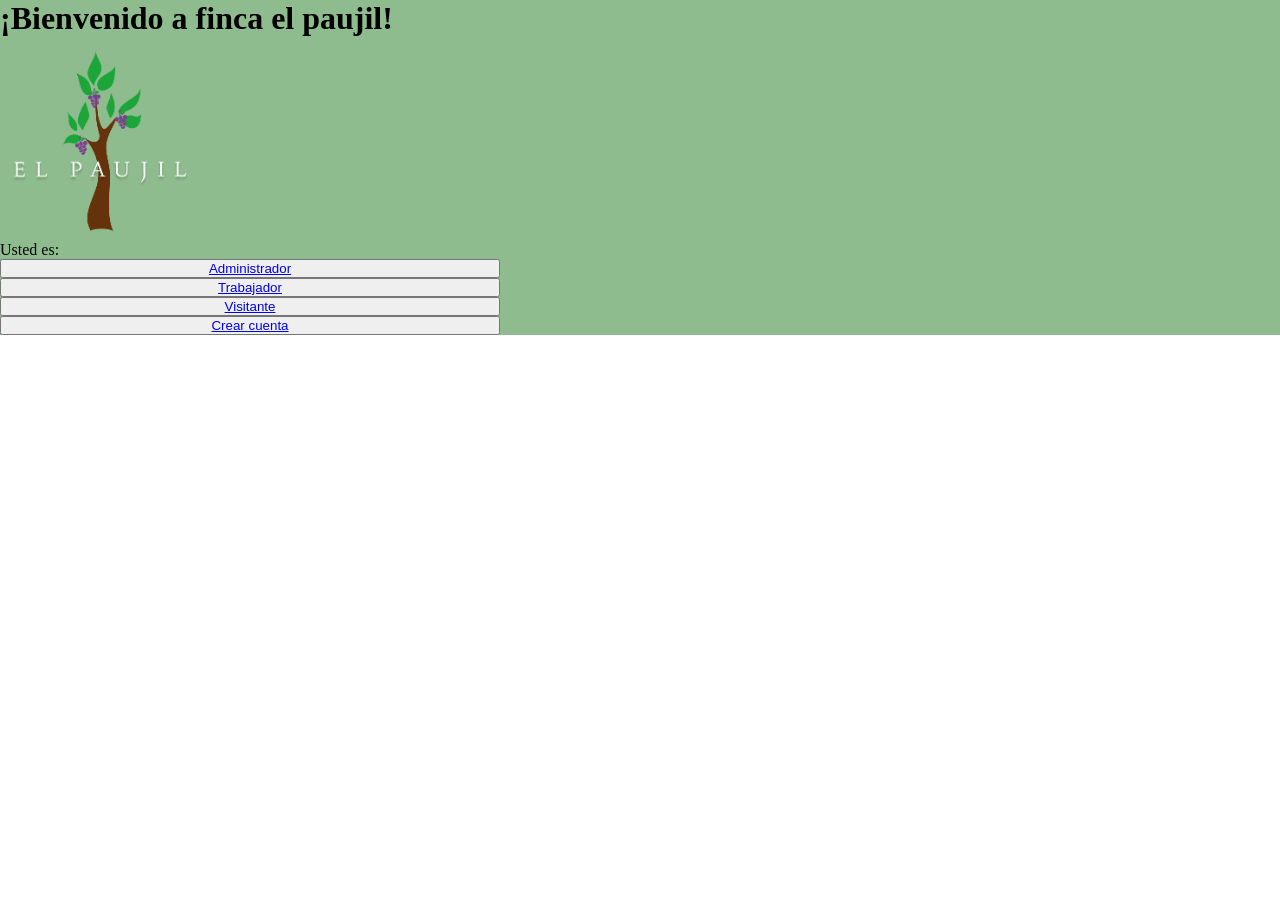
==== index.html @ 81fce47b "Se realizo el html de la pagina de inicio de ingreso de los usuarios aplicando la metodologia bem, e" ====
<!DOCTYPE html>
<html lang="en">
<head>
    <meta charset="UTF-8">
    <meta name="viewport" content="width=device-width, initial-scale=1.0">
    <link rel="stylesheet" href="styles.css">
    <title>Document</title>
</head>
<body>
    <header>
        <div class="Pagina_inicio">
            <h1 class="Pagina_inicio__bienvenida">
                ¡Bienvenido a finca el paujil!
            </h1>
            <img src="IMG/logo_paujil.png" alt="imagen" class="Pagina_inicio__logo">
            <div class="Pagina_inicio__ingreso">
               <span class="Pagina_inicio__texto">Usted es:</span>
                <button class="Pagina_inicio__boton">
                    <a href="#">Administrador</a>
                </button>
                <button class="Pagina_inicio__boton">
                    <a href="#">Trabajador</a>
                </button>
                <button class="Pagina_inicio__boton">
                    <a href="#">Visitante</a>
                </button>
                <button class="Pagina_inicio__boton">
                    <a href="#">Crear cuenta</a>
                </button> 
            </div>
            
        </div>
        
    </header>
</body>
</html>
---- styles.css ----
*{
    margin: 0;
    padding: 0;
    box-sizing: border-box;
}

:root{
    --color_fondo: darkseagreen;
}

.Pagina_inicio{
    flex-direction: row;
    background-color: var(--color_fondo);
}

.Pagina_inicio__logo{
    width: 200px;
    height: 200px;
}

.Pagina_inicio__ingreso{
    display: flex;
    width: 500px;
    flex-direction: column;
}
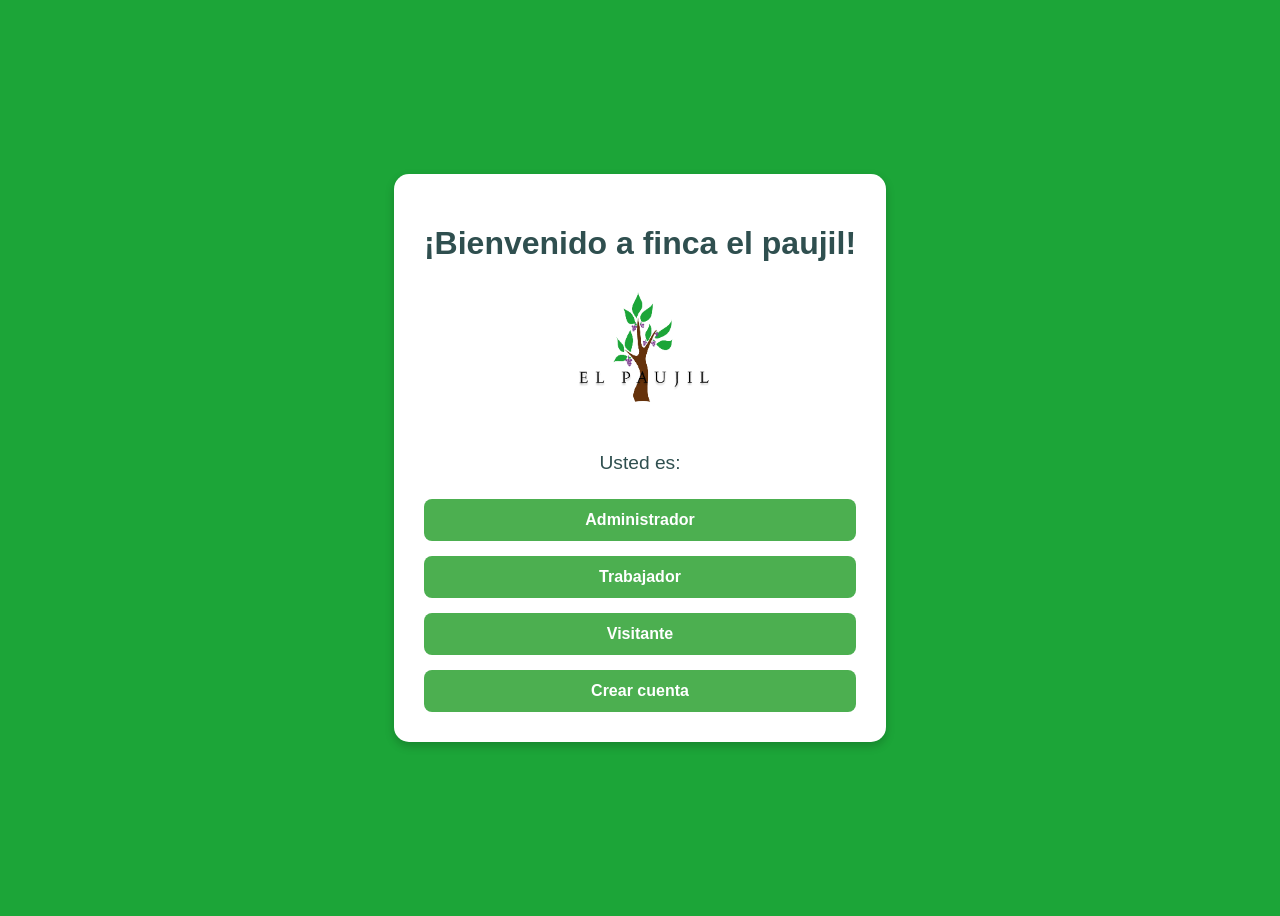
==== commit d36f5f0a: "Agregue estilos y di forma a la pagina principan del login de usuario, cambie el logo de la pagina" ====
--- a/index.html
+++ b/index.html
@@ -12,7 +12,7 @@
             <h1 class="Pagina_inicio__bienvenida">
                 ¡Bienvenido a finca el paujil!
             </h1>
-            <img src="IMG/logo_paujil.png" alt="imagen" class="Pagina_inicio__logo">
+            <img src="IMG/Group 2 (1).png" alt="imagen" class="Pagina_inicio__logo">
             <div class="Pagina_inicio__ingreso">
                <span class="Pagina_inicio__texto">Usted es:</span>
                 <button class="Pagina_inicio__boton">
@@ -24,7 +24,7 @@
                 <button class="Pagina_inicio__boton">
                     <a href="#">Visitante</a>
                 </button>
-                <button class="Pagina_inicio__boton">
+                <button class="Pagina_inicio__boton ">
                     <a href="#">Crear cuenta</a>
                 </button> 
             </div>
--- a/styles.css
+++ b/styles.css
@@ -1,4 +1,4 @@
-*{
+/* *{
     margin: 0;
     padding: 0;
     box-sizing: border-box;
@@ -22,4 +22,79 @@
     display: flex;
     width: 500px;
     flex-direction: column;
+} */
+
+:root {
+    --color_fondo: #1CA538; /* verde suave */
+    --color_principal: #2F4F4F; /* verde oscuro elegante */
+    --color_secundario: #ffffff; /* blanco */
+    --color_boton: #4CAF50; /* verde vibrante */
+    --color_boton_hover: #45a049;
+    --fuente_principal: 'Segoe UI', Tahoma, Geneva, Verdana, sans-serif;
+}
+
+body {
+    font-family: var(--fuente_principal);
+    background-color: var(--color_fondo);
+    display: flex;
+    justify-content: center;
+    align-items: center;
+    height: 100vh;
+}
+
+.Pagina_inicio {
+    display: flex;
+    flex-direction: column;
+    align-items: center;
+    text-align: center;
+    background: var(--color_secundario);
+    padding: 30px;
+    border-radius: 15px;
+    box-shadow: 0px 4px 10px rgba(0,0,0,0.2);
+    max-width: 600px;
+}
+
+.Pagina_inicio__bienvenida {
+    color: var(--color_principal);
+    font-size: 2rem;
+    margin-bottom: 20px;
+}
+
+.Pagina_inicio__logo {
+    width: 150px;
+    height: 150px;
+    margin-bottom: 20px;
+}
+
+.Pagina_inicio__ingreso {
+    display: flex;
+    flex-direction: column;
+    gap: 15px;
+    width: 100%;
+}
+
+.Pagina_inicio__texto {
+    font-size: 1.2rem;
+    color: var(--color_principal);
+    margin-bottom: 10px;
+}
+
+.Pagina_inicio__boton {
+    background-color: var(--color_boton);
+    border: none;
+    padding: 12px;
+    border-radius: 8px;
+    cursor: pointer;
+    transition: background-color 0.3s ease;
+}
+
+.Pagina_inicio__boton a {
+    text-decoration: none;
+    color: var(--color_secundario);
+    font-weight: bold;
+    font-size: 1rem;
+}
+
+.Pagina_inicio__boton:hover {
+    background-color: var(--color_boton_hover);
 }
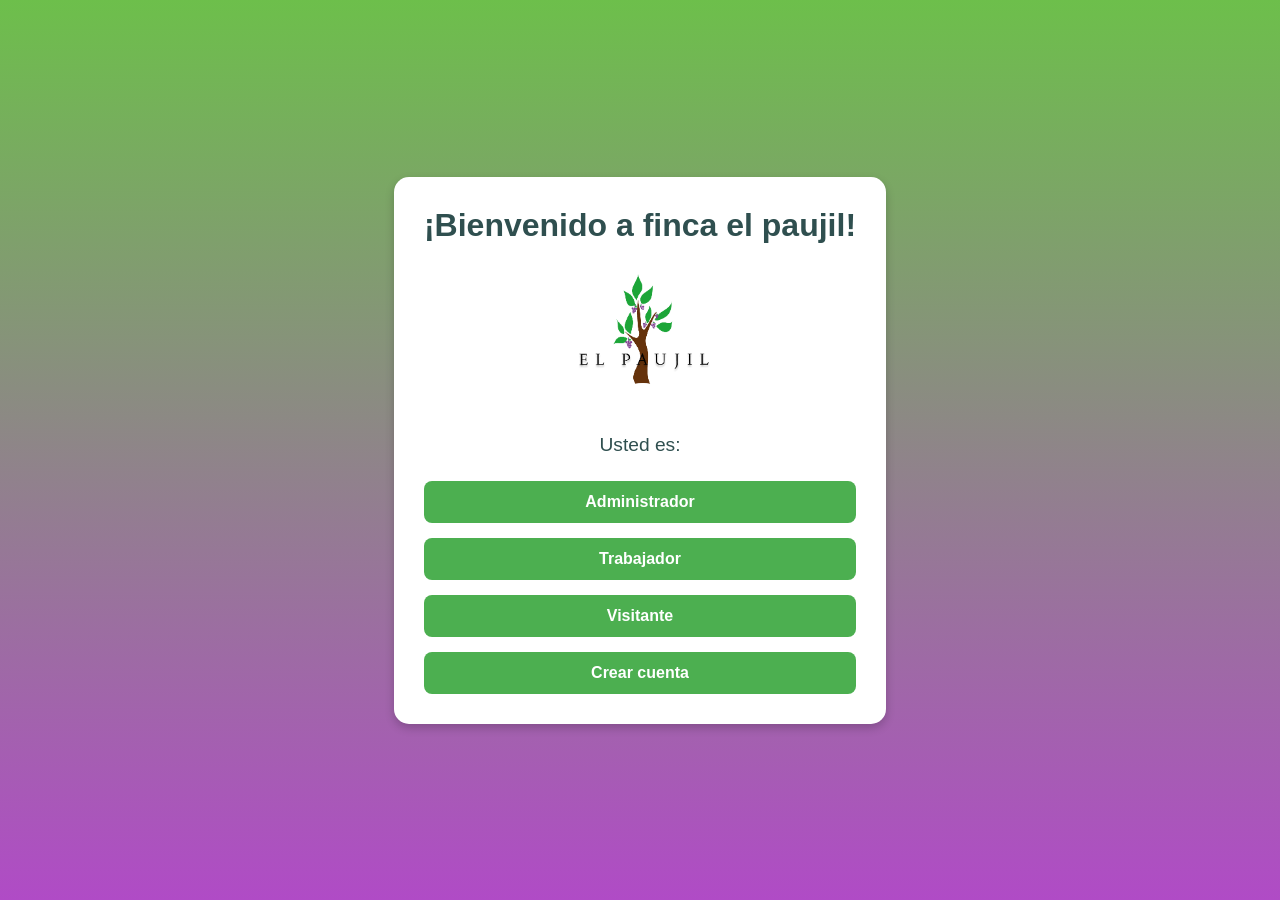
==== commit c464fba4: "Se cambio el fondo de la interfaz" ====
--- a/index.html
+++ b/index.html
@@ -16,16 +16,16 @@
             <div class="Pagina_inicio__ingreso">
                <span class="Pagina_inicio__texto">Usted es:</span>
                 <button class="Pagina_inicio__boton">
-                    <a href="#">Administrador</a>
+                    <a class="Pagina_inicio__enlace" href="#">Administrador</a >
                 </button>
                 <button class="Pagina_inicio__boton">
-                    <a href="#">Trabajador</a>
+                    <a class="Pagina_inicio__enlace" href="#">Trabajador</a>
                 </button>
                 <button class="Pagina_inicio__boton">
-                    <a href="#">Visitante</a>
+                    <a class="Pagina_inicio__enlace" href="#">Visitante</a >
                 </button>
                 <button class="Pagina_inicio__boton ">
-                    <a href="#">Crear cuenta</a>
+                    <a class="Pagina_inicio__enlace" href="#">Crear cuenta</a>
                 </button> 
             </div>
             
--- a/styles.css
+++ b/styles.css
@@ -1,31 +1,12 @@
-/* *{
+*{
     margin: 0;
     padding: 0;
     box-sizing: border-box;
 }
 
-:root{
-    --color_fondo: darkseagreen;
-}
-
-.Pagina_inicio{
-    flex-direction: row;
-    background-color: var(--color_fondo);
-}
-
-.Pagina_inicio__logo{
-    width: 200px;
-    height: 200px;
-}
-
-.Pagina_inicio__ingreso{
-    display: flex;
-    width: 500px;
-    flex-direction: column;
-} */
-
 :root {
-    --color_fondo: #1CA538; /* verde suave */
+    --color_fondo: #6dbf4b; /* verde suave */
+    --color-morado: #b04bc6;
     --color_principal: #2F4F4F; /* verde oscuro elegante */
     --color_secundario: #ffffff; /* blanco */
     --color_boton: #4CAF50; /* verde vibrante */
@@ -35,7 +16,11 @@
 
 body {
     font-family: var(--fuente_principal);
-    background-color: var(--color_fondo);
+    background: linear-gradient(
+    to bottom,
+    var(--color_fondo),
+    var(--color-morado)
+  );
     display: flex;
     justify-content: center;
     align-items: center;
@@ -88,7 +73,7 @@
     transition: background-color 0.3s ease;
 }
 
-.Pagina_inicio__boton a {
+.Pagina_inicio__boton .Pagina_inicio__enlace{
     text-decoration: none;
     color: var(--color_secundario);
     font-weight: bold;
